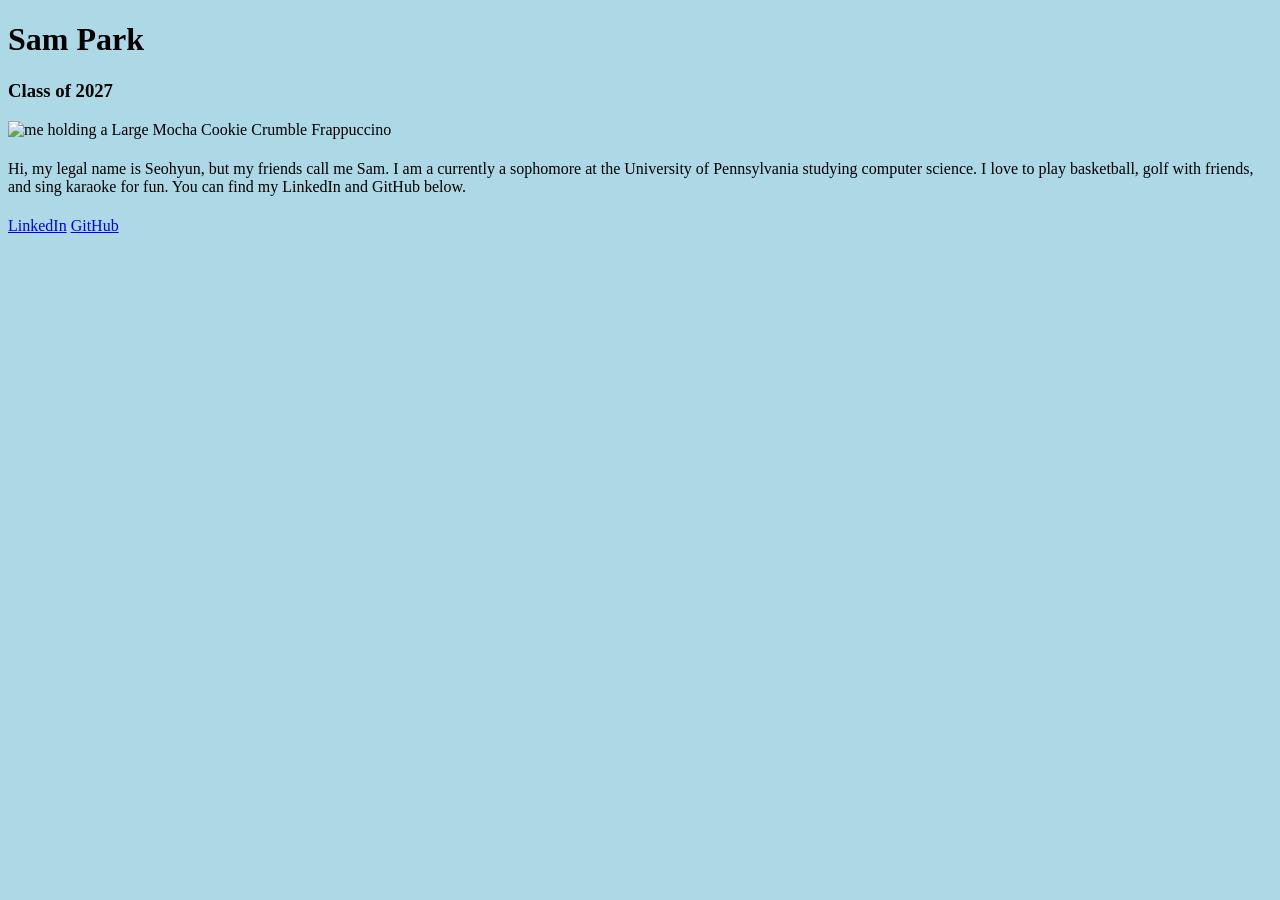
==== index.html @ 9bb946e2 "Initial commit for Github Pages" ====
<!DOCTYPE html>
<html>
    <head>
        <title>Sam Park</title>
        <link rel="stylesheet" type="text/css" href="styles.css">
    </head>
</html>

<div id = "header">
    <h1> Sam Park </h1>
    <h3> Class of 2027 </h3>
    <img src="Deliverables/sampark0523/sampark.png" alt="me holding a Large Mocha Cookie Crumble Frappuccino">
    <h4 class = "not-bold"> Hi, my legal name is Seohyun, but my friends call me Sam. I am a currently a sophomore at the University of Pennsylvania 
        studying computer science. I love to play basketball, golf with friends, and
        sing karaoke for fun. You can find my LinkedIn and GitHub below. </h4>
        <a href="https://www.linkedin.com/in/seohyun-sam-park-54796828b/"> LinkedIn</a>
        <a href="https://github.com/sampark0523"> GitHub</a>
</div>
---- styles.css ----
body {
    background-color: lightblue;
}

.not-bold {
    font-weight: normal;
}
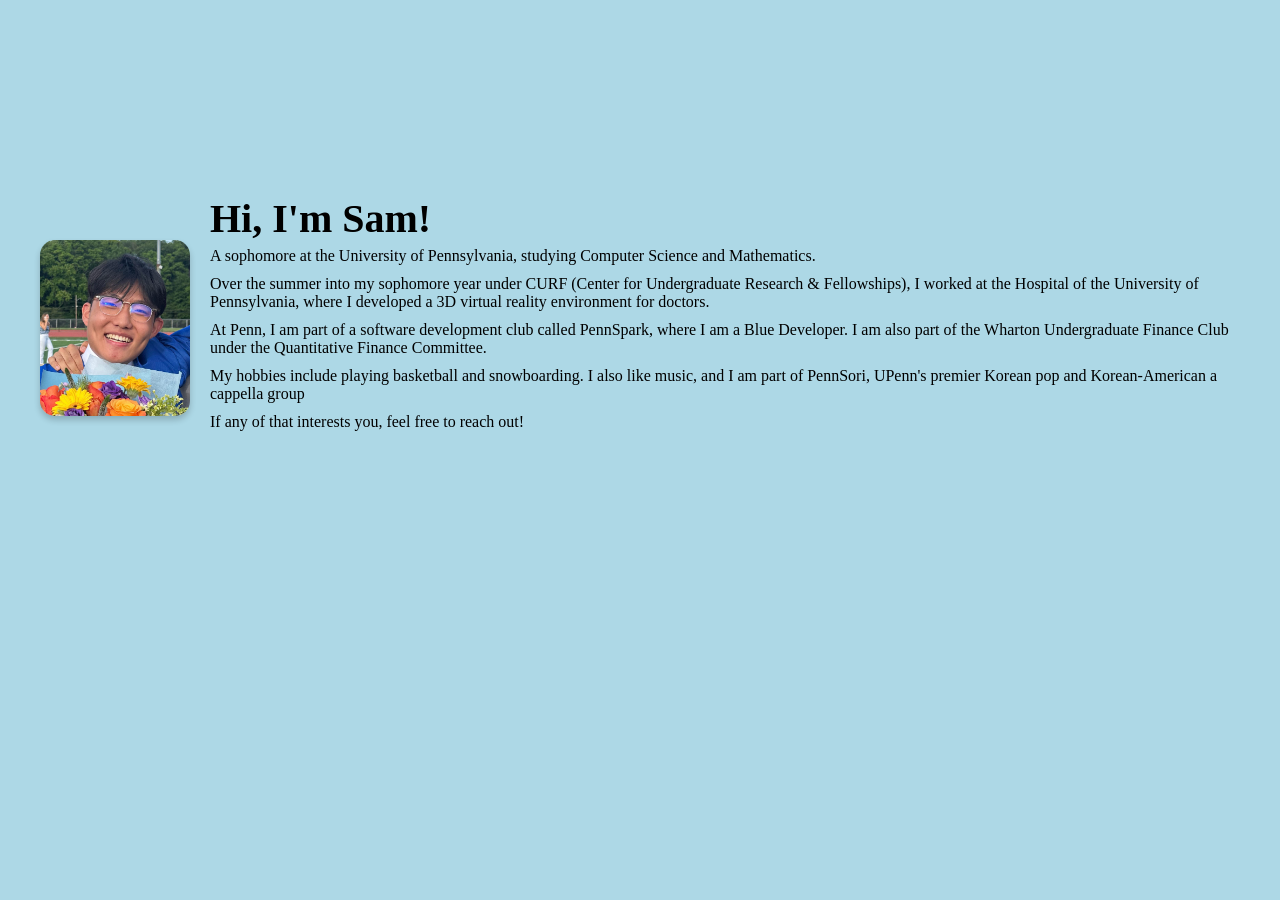
==== commit edb8f202: "Reinitializing repository" ====
--- a/index.html
+++ b/index.html
@@ -1,18 +1,58 @@
 <!DOCTYPE html>
-<html>
-    <head>
-        <title>Sam Park</title>
-        <link rel="stylesheet" type="text/css" href="styles.css">
-    </head>
-</html>
+<html lang="en">
+  <head>
+    <meta charset="UTF-8">
+    <meta name="viewport" content="width=device-width, initial-scale=1.0">
+    <title>Sam's Personal Website</title>
+    <style>
+      body {
+        background-color: lightblue;
+        margin: 0;
+        font-family: Futura;
+        position: relative;
+        padding: 20px;
+        box-sizing: border-box;
+      }
 
-<div id = "header">
-    <h1> Sam Park </h1>
-    <h3> Class of 2027 </h3>
-    <img src="Deliverables/sampark0523/sampark.png" alt="me holding a Large Mocha Cookie Crumble Frappuccino">
-    <h4 class = "not-bold"> Hi, my legal name is Seohyun, but my friends call me Sam. I am a currently a sophomore at the University of Pennsylvania 
-        studying computer science. I love to play basketball, golf with friends, and
-        sing karaoke for fun. You can find my LinkedIn and GitHub below. </h4>
-        <a href="https://www.linkedin.com/in/seohyun-sam-park-54796828b/"> LinkedIn</a>
-        <a href="https://github.com/sampark0523"> GitHub</a>
-</div>+      img {
+        width: 150px; /* Set the size of the square */
+        height: auto;
+        border-radius: 15px; /* Rounded corners */
+        position: absolute; /* Position image in the top-left */
+        top: 240px; /* Distance from the top of the page */
+        left: 40px; /* Distance from the left side of the page */
+        box-shadow: 0 4px 6px rgba(0, 0, 0, 0.2); /* Optional: Adds a shadow */
+      }
+
+      .text {
+        display: flex;
+        flex-direction: column;
+        justify-content: center;
+        margin-left: 190px; /* Space to move the text to the right of the image */
+        margin-top: 175px; /* Align text vertically with the image */
+      }
+
+      h1 {
+        font-size: 2.5rem;
+        margin: 0;
+      }
+
+      p {
+        font-size: 1rem;
+        margin: 5px 0;
+      }
+    </style>
+  </head>
+  <body>
+    <img src="mypic.jpg" alt="Picture of Sam">
+
+    <div class="text">
+      <h1>Hi, I'm Sam!</h1>
+      <p>A sophomore at the University of Pennsylvania, studying Computer Science and Mathematics.</p>
+      <p>Over the summer into my sophomore year under CURF (Center for Undergraduate Research & Fellowships), I worked at the Hospital of the University of Pennsylvania, where I developed a 3D virtual reality environment for doctors.</p>
+      <p>At Penn, I am part of a software development club called PennSpark, where I am a Blue Developer. I am also part of the Wharton Undergraduate Finance Club under the Quantitative Finance Committee.</p>
+      <p>My hobbies include playing basketball and snowboarding. I also like music, and I am part of PennSori, UPenn's premier Korean pop and Korean-American a cappella group</p>
+      <p>If any of that interests you, feel free to reach out!</p>
+    </div>
+  </body>
+</html>
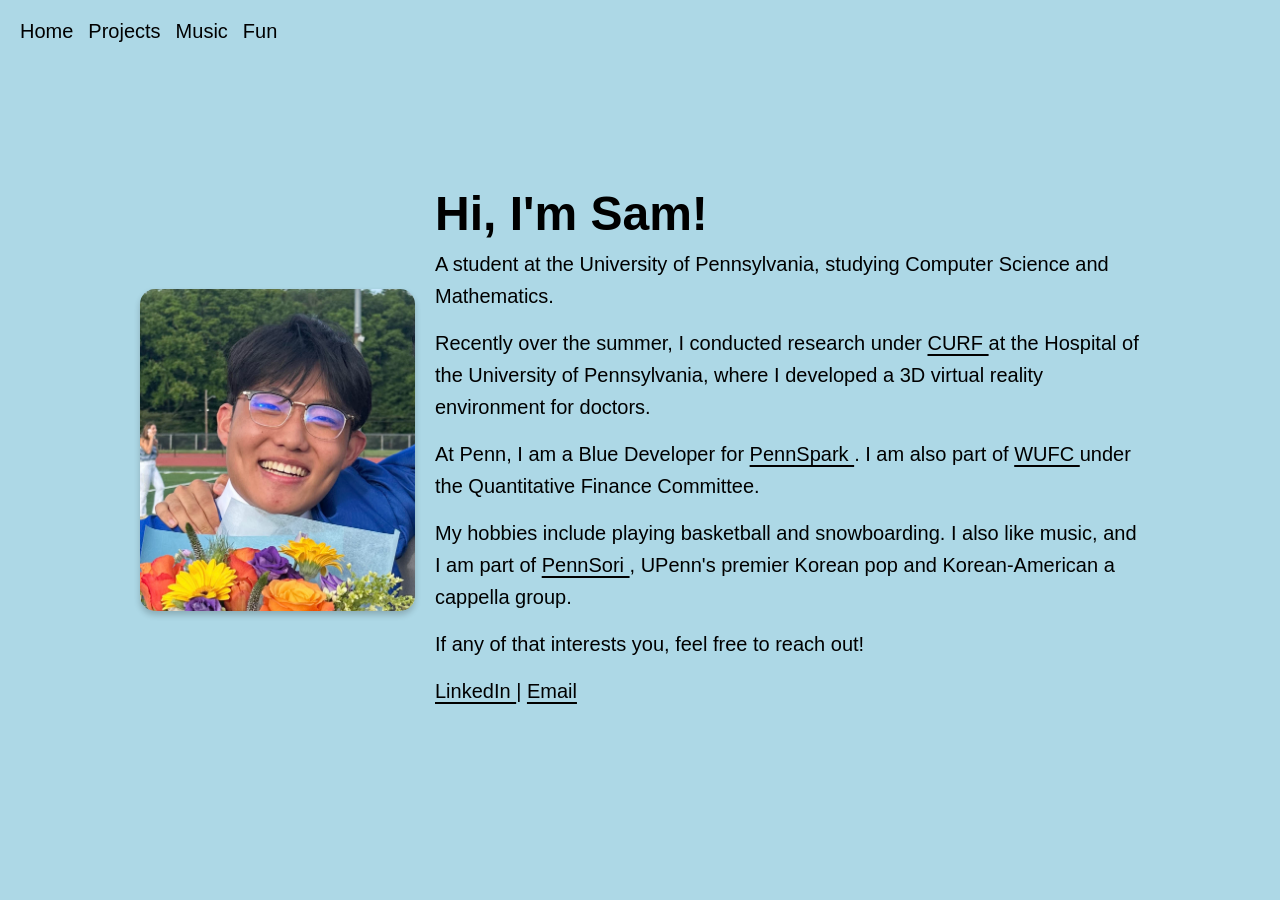
==== commit 79ebaa52: "changesbeforereact" ====
--- a/index.html
+++ b/index.html
@@ -8,51 +8,155 @@
       body {
         background-color: lightblue;
         margin: 0;
-        font-family: Futura;
-        position: relative;
-        padding: 20px;
+        font-family: Futura, Arial, sans-serif;
+        padding: 0;
         box-sizing: border-box;
       }
 
+      .navbar {
+        position: absolute;
+        top: 20px;
+        left: 20px;
+        display: flex;
+        gap: 15px;
+      }
+
+      .navbar a {
+        text-decoration: none;
+        font-size: 1.25rem;
+        font: Futura, Arial, sans-serif;
+        color: black;
+      }
+
+      .navbar a:hover {
+        color: darkorange;
+      }
+
+      .container {
+        display: flex;
+        align-items: center;
+        gap: 20px;
+        max-width: 1000px;
+        margin: 0 auto;
+        height: 100vh;
+      }
+
       img {
-        width: 150px; /* Set the size of the square */
+        width: 275px;
         height: auto;
-        border-radius: 15px; /* Rounded corners */
-        position: absolute; /* Position image in the top-left */
-        top: 240px; /* Distance from the top of the page */
-        left: 40px; /* Distance from the left side of the page */
-        box-shadow: 0 4px 6px rgba(0, 0, 0, 0.2); /* Optional: Adds a shadow */
+        border-radius: 15px;
+        box-shadow: 0 4px 6px rgba(0, 0, 0, 0.2);
       }
 
       .text {
         display: flex;
         flex-direction: column;
         justify-content: center;
-        margin-left: 190px; /* Space to move the text to the right of the image */
-        margin-top: 175px; /* Align text vertically with the image */
+      }
+
+      .text a {
+        text-decoration: underline;
+        text-underline-offset: 4px;
+        text-decoration-thickness: 2px;
+        color: black;
+      }
+
+      .text a:hover {
+        text-decoration: none;
+        color: darkorange;
       }
 
       h1 {
-        font-size: 2.5rem;
+        font-size: 3rem;
         margin: 0;
       }
 
       p {
-        font-size: 1rem;
-        margin: 5px 0;
+        font-size: 1.25rem;
+        margin: 7.5px 0;
+        line-height: 1.6;
       }
     </style>
   </head>
   <body>
-    <img src="mypic.jpg" alt="Picture of Sam">
+    <div class="navbar">
+      <a href="#">Home</a>
+      <a href="#">Projects</a>
+      <a href="#">Music</a>
+      <a href="#">Fun</a>
+    </div>
 
-    <div class="text">
-      <h1>Hi, I'm Sam!</h1>
-      <p>A sophomore at the University of Pennsylvania, studying Computer Science and Mathematics.</p>
-      <p>Over the summer into my sophomore year under CURF (Center for Undergraduate Research & Fellowships), I worked at the Hospital of the University of Pennsylvania, where I developed a 3D virtual reality environment for doctors.</p>
-      <p>At Penn, I am part of a software development club called PennSpark, where I am a Blue Developer. I am also part of the Wharton Undergraduate Finance Club under the Quantitative Finance Committee.</p>
-      <p>My hobbies include playing basketball and snowboarding. I also like music, and I am part of PennSori, UPenn's premier Korean pop and Korean-American a cappella group</p>
-      <p>If any of that interests you, feel free to reach out!</p>
+    <div class="container">
+      <img src="mypic.jpg" alt="Picture of Sam">
+
+      <div class="text">
+        <h1>Hi, I'm Sam!</h1>
+        <p>
+          A student at the University of Pennsylvania, studying Computer
+          Science and Mathematics.
+        </p>
+        <p>
+          Recently over the summer, I conducted research under
+          <a
+            href="https://curf.upenn.edu/"
+            target="_blank"
+            rel="noopener noreferrer"
+          >
+            CURF
+          </a>
+          at the Hospital of the University of Pennsylvania, where I developed a 3D
+          virtual reality environment for doctors.
+        </p>
+        <p>
+          At Penn, I am a Blue Developer for
+          <a
+            href="https://pennspark.org/about/"
+            target="_blank"
+            rel="noopener noreferrer"
+          >
+            PennSpark
+          </a>.
+          I am also part of
+          <a
+            href="https://www.whartonfinanceclub.com/"
+            target="_blank"
+            rel="noopener noreferrer"
+          >
+            WUFC
+          </a>
+          under the Quantitative Finance Committee.
+        </p>
+        <p>
+          My hobbies include playing basketball and snowboarding. I also like
+          music, and I am part of
+          <a
+            href="https://pennsori.net/about"
+            target="_blank"
+            rel="noopener noreferrer"
+          >
+            PennSori
+          </a>,
+          UPenn's premier Korean pop and Korean-American a cappella group.
+        </p>
+        <p>If any of that interests you, feel free to reach out!</p>
+        <p>
+          <a
+            href="https://www.linkedin.com/in/seohyun-sam-park-54796828b/"
+            target="_blank"
+            rel="noopener noreferrer"
+          >
+            LinkedIn
+          </a>
+          <span>|</span>
+          <a
+            href="mailto:your-email@example.com"
+            target="_blank"
+            rel="noopener noreferrer"
+          >
+            Email
+          </a>
+        </p>
+      </div>
     </div>
   </body>
 </html>
